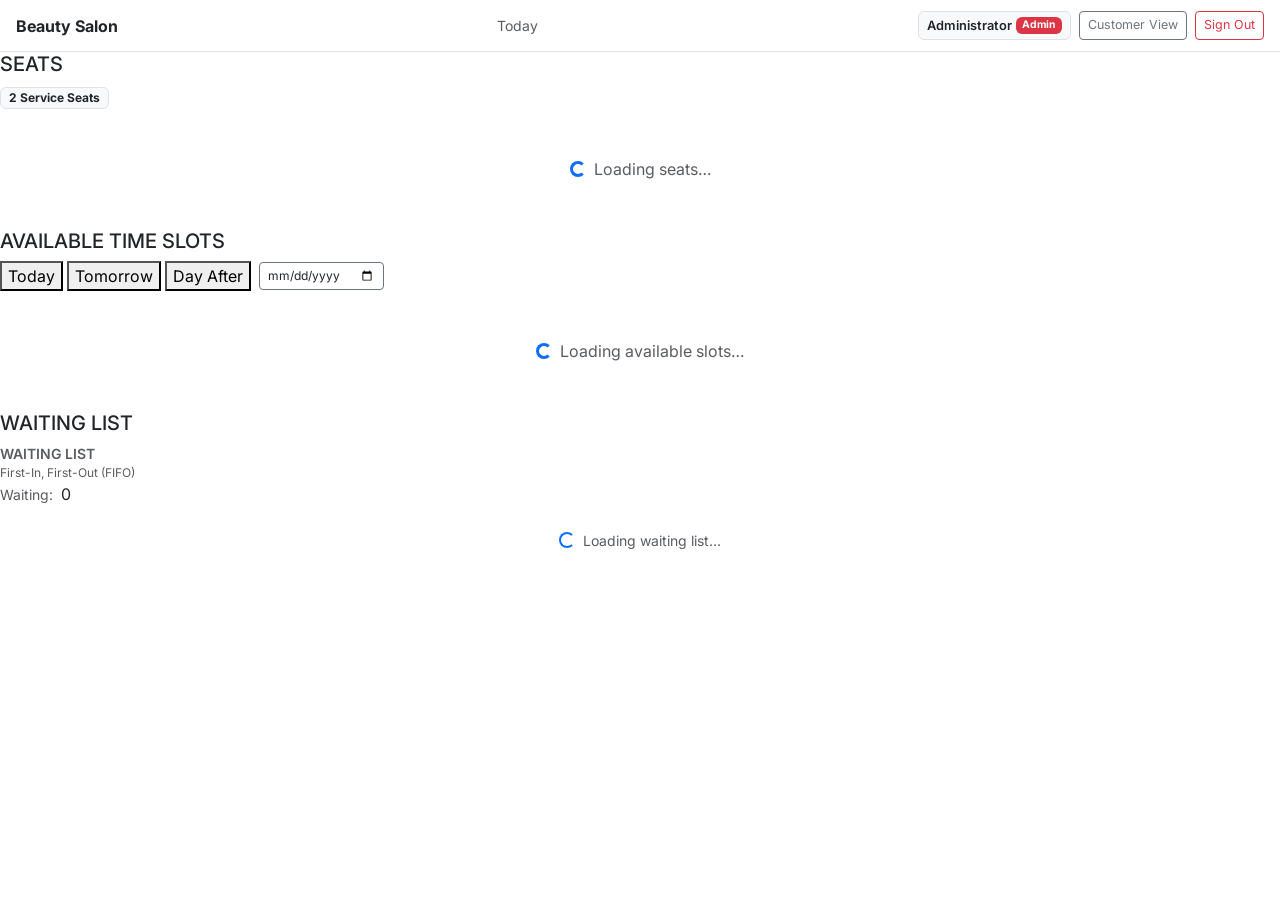
==== src/main/resources/static/admin/dashboard.html @ d9201eeb "Update BarberEase application and fix queue syntax" ====
<!DOCTYPE html>
<html lang="en">
<head>
  <meta charset="UTF-8">
  <meta name="viewport" content="width=device-width, initial-scale=1.0">
  <title>Admin Dashboard - Beauty Salon</title>
  <link rel="preconnect" href="https://fonts.googleapis.com">
  <link rel="preconnect" href="https://fonts.gstatic.com" crossorigin>
  <link href="https://fonts.googleapis.com/css2?family=Inter:wght@400;500;600;700;800&display=swap" rel="stylesheet">
  <link href="https://cdn.jsdelivr.net/npm/bootstrap@5.3.3/dist/css/bootstrap.min.css" rel="stylesheet">
  <link rel="stylesheet" href="/css/style.css">
  <style>
    body {
      font-family: 'Inter', system-ui, -apple-system, sans-serif;
    }
  </style>
</head>
<body class="booking-page-root">

  <!-- ═══ TOP NAVBAR (COMPACT & FIXED 52PX) ═══ -->
  <nav class="navbar navbar-expand bg-white border-bottom px-3 py-2 flex-shrink-0" style="height: 52px; z-index: 1000;">
    <div class="container-fluid px-0 d-flex justify-content-between align-items-center">
      
      <!-- Brand Logo -->
      <a class="navbar-brand d-flex align-items-center gap-2 m-0 p-0 text-decoration-none" href="/admin/dashboard.html">
        <span class="fw-bold fs-6 text-dark tracking-tight">Beauty Salon</span>
      </a>

      <!-- Center Date -->
      <div class="d-none d-lg-flex align-items-center gap-2">
        <span class="text-muted small" id="admin-date-label">Today</span>
      </div>

      <!-- Right User Controls -->
      <div class="d-flex align-items-center gap-2">
        <!-- Admin User Badge -->
        <div class="d-flex align-items-center gap-1.5 px-2 py-1 bg-light border rounded text-dark small" style="font-size: 0.8rem;">
          <span class="fw-semibold text-truncate" style="max-width: 140px;" id="admin-username-display">Administrator</span>
          <span class="badge bg-danger ms-1" style="font-size: 0.65rem;">Admin</span>
        </div>

        <!-- Customer View Link -->
        <a href="/customer/dashboard.html" class="btn btn-sm btn-outline-secondary py-1 px-2 text-decoration-none" title="Customer View" style="font-size: 0.78rem;">
          Customer View
        </a>

        <!-- Logout Button -->
        <button class="btn btn-sm btn-outline-danger py-1 px-2" onclick="handleLogout()" title="Sign Out" style="font-size: 0.78rem;">
          Sign Out
        </button>
      </div>

    </div>
  </nav>

  <!-- ═══ FIXED 3-COLUMN MAIN LAYOUT (ZERO PAGE SCROLL) ═══ -->
  <main class="booking-main-row">

    <!-- ── COLUMN 1: LEFT SIDE — SEATS (2 SEATS) ── -->
    <section class="booking-col booking-col-seats">
      <div class="booking-col-header">
        <h5>SEATS</h5>
        <span class="badge bg-light text-dark border">2 Service Seats</span>
      </div>
      <div class="booking-col-body" id="admin-seats-container">
        <!-- Dynamically populated by renderAdminSeats() -->
        <div class="text-center py-5 text-muted">
          <div class="spinner-border spinner-border-sm text-primary me-2"></div>Loading seats…
        </div>
      </div>
    </section>

    <!-- ── COLUMN 2: CENTER — AVAILABLE TIME SLOTS ── -->
    <section class="booking-col booking-col-slots">
      <div class="booking-col-header">
        <h5>AVAILABLE TIME SLOTS</h5>
        <div class="d-flex align-items-center gap-1">
          <!-- Date Filter Buttons -->
          <div class="slot-date-bar mb-0" style="padding:0;background:transparent;border:none;">
            <button class="slot-date-btn active" id="admin-btn-date-today" onclick="selectAdminDateFilter('today')">Today</button>
            <button class="slot-date-btn" id="admin-btn-date-tomorrow" onclick="selectAdminDateFilter('tomorrow')">Tomorrow</button>
            <button class="slot-date-btn" id="admin-btn-date-dayafter" onclick="selectAdminDateFilter('dayafter')">Day After</button>
          </div>
          <input type="date" id="admin-slot-picker-date" class="form-control form-control-sm border-secondary ms-1" style="width:125px;font-size:0.75rem;" onchange="onAdminDateChanged(this.value)">
        </div>
      </div>
      <div class="booking-col-body" id="admin-slots-list">
        <!-- Dynamically populated by renderAdminSlots() -->
        <div class="text-center py-5 text-muted">
          <div class="spinner-border spinner-border-sm text-primary me-2"></div>Loading available slots…
        </div>
      </div>
    </section>

    <!-- ── COLUMN 3: RIGHT SIDE — WAITING LIST ── -->
    <section class="booking-col booking-col-queue">
      <div class="booking-col-header">
        <h5>WAITING LIST</h5>
      </div>
      <div class="booking-col-body">
        <!-- Live Waiting Counter Box -->
        <div class="queue-counter-box">
          <div>
            <div class="text-muted small fw-semibold">WAITING LIST</div>
            <div class="small text-muted" style="font-size:0.75rem;">First-In, First-Out (FIFO)</div>
          </div>
          <div>
            <span class="text-muted small me-1">Waiting:</span>
            <span class="queue-counter-number" id="admin-waiting-queue-count">0</span>
          </div>
        </div>

        <!-- FIFO Queue List -->
        <div id="admin-waiting-queue-list">
          <!-- Dynamically populated by renderAdminQueue() -->
          <div class="text-center py-4 text-muted small">
            <div class="spinner-border spinner-border-sm text-primary me-2"></div>Loading waiting list…
          </div>
        </div>
      </div>
    </section>

  </main>

  <!-- ═══════════════════════════════════════════════════════════════
       FINISH SERVICE CONFIRMATION MODAL
  ════════════════════════════════════════════════════════════════ -->
  <div class="modal fade" id="finishServiceModal" tabindex="-1" aria-labelledby="finishServiceModalLabel" aria-hidden="true">
    <div class="modal-dialog modal-dialog-centered modal-sm">
      <div class="modal-content border-0 shadow">
        <div class="modal-header bg-danger text-white py-2.5 px-3">
          <h6 class="modal-title fw-bold" id="finishServiceModalLabel">
            Finish Service
          </h6>
          <button type="button" class="btn-close btn-close-white btn-sm" data-bs-dismiss="modal" aria-label="Close"></button>
        </div>
        <div class="modal-body p-3">
          <p class="small text-secondary mb-2">Are you sure you want to finish service for:</p>
          <div class="p-2 rounded bg-light border mb-2 text-center">
            <div class="fw-bold text-dark fs-6" id="finish-customer-name">Customer Name</div>
            <div class="text-primary small fw-semibold" id="finish-seat-name">Seat 1</div>
          </div>
          <p class="text-muted mb-0" style="font-size: 0.78rem;">
            This will mark the service <strong>COMPLETED</strong>, free the seat, and <strong>automatically assign the next waiting customer</strong> from the queue.
          </p>
        </div>
        <div class="modal-footer p-2 bg-light d-flex justify-content-end gap-1">
          <button type="button" class="btn btn-sm btn-secondary" data-bs-dismiss="modal">Cancel</button>
          <button type="button" class="btn btn-sm btn-danger fw-bold" id="btn-confirm-finish" onclick="executeFinishService()">
            Complete Service
          </button>
        </div>
      </div>
    </div>
  </div>

  <!-- Toast Notification Container -->
  <div class="toast-container position-fixed bottom-0 end-0 p-3" style="z-index: 1100;" id="toast-container"></div>

  <!-- Bootstrap 5 Bundle JS -->
  <script src="https://cdn.jsdelivr.net/npm/bootstrap@5.3.3/dist/js/bootstrap.bundle.min.js"></script>
  <!-- Core Auth JS -->
  <script src="/js/auth.js"></script>
  <!-- Dedicated Admin Dashboard JS -->
  <script src="/js/admin.js"></script>
</body>
</html>
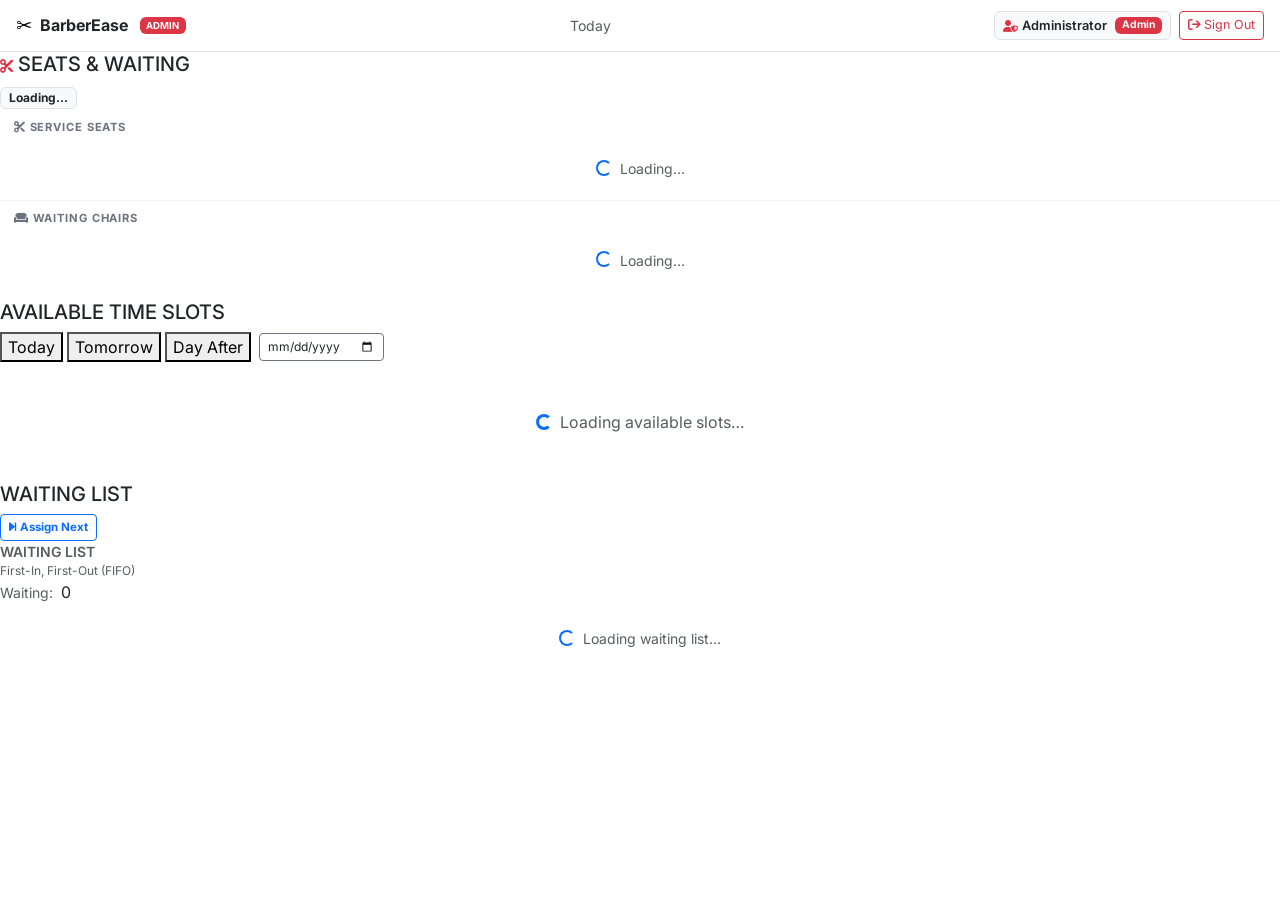
==== commit d47d8d60: "Fix UI bugs: admin dashboard layout, slot badge logic, missing CSS status badges, and join queue dro" ====
--- a/src/main/resources/static/admin/dashboard.html
+++ b/src/main/resources/static/admin/dashboard.html
@@ -3,15 +3,105 @@
 <head>
   <meta charset="UTF-8">
   <meta name="viewport" content="width=device-width, initial-scale=1.0">
-  <title>Admin Dashboard - Beauty Salon</title>
+  <title>Admin Dashboard — BarberEase Management</title>
+  <meta name="description" content="Admin-only seat, queue and waiting-chair management dashboard for BarberEase.">
   <link rel="preconnect" href="https://fonts.googleapis.com">
   <link rel="preconnect" href="https://fonts.gstatic.com" crossorigin>
   <link href="https://fonts.googleapis.com/css2?family=Inter:wght@400;500;600;700;800&display=swap" rel="stylesheet">
   <link href="https://cdn.jsdelivr.net/npm/bootstrap@5.3.3/dist/css/bootstrap.min.css" rel="stylesheet">
+  <link rel="stylesheet" href="https://cdnjs.cloudflare.com/ajax/libs/font-awesome/6.4.0/css/all.min.css">
   <link rel="stylesheet" href="/css/style.css">
   <style>
-    body {
-      font-family: 'Inter', system-ui, -apple-system, sans-serif;
+    body { font-family: 'Inter', system-ui, -apple-system, sans-serif; }
+
+    /* ── Waiting Chair Cards ── */
+    .waiting-chair-card {
+      background: #fff;
+      border: 1.5px solid #e5e7eb;
+      border-radius: 10px;
+      padding: 0.75rem 1rem;
+      margin-bottom: 0.5rem;
+      display: flex;
+      align-items: center;
+      justify-content: space-between;
+      gap: 0.5rem;
+      transition: border-color 0.2s, box-shadow 0.2s;
+    }
+    .waiting-chair-card.occupied {
+      border-color: #f59e0b;
+      background: #fffbeb;
+    }
+    .waiting-chair-card.vacant {
+      border-color: #d1fae5;
+      background: #f0fdf4;
+    }
+    .wchair-number {
+      font-weight: 700;
+      font-size: 0.85rem;
+      color: #374151;
+      min-width: 28px;
+    }
+    .wchair-status-badge {
+      font-size: 0.65rem;
+      font-weight: 700;
+      letter-spacing: 0.04em;
+      padding: 0.2rem 0.5rem;
+      border-radius: 4px;
+      text-transform: uppercase;
+    }
+    .wchair-status-badge.vacant { background: #d1fae5; color: #065f46; }
+    .wchair-status-badge.occupied { background: #fef3c7; color: #92400e; }
+
+    /* ── Section dividers in left panel ── */
+    .panel-section-title {
+      font-size: 0.7rem;
+      font-weight: 700;
+      letter-spacing: 0.08em;
+      color: #6b7280;
+      text-transform: uppercase;
+      padding: 0.5rem 0 0.4rem;
+      border-top: 1px solid #f3f4f6;
+      margin-top: 0.25rem;
+    }
+    .panel-section-title:first-child { border-top: none; margin-top: 0; }
+
+    /* ── Queue entry: enhanced ── */
+    .queue-admin-entry {
+      background: #fff;
+      border: 1.5px solid #e5e7eb;
+      border-radius: 10px;
+      padding: 0.7rem 0.85rem;
+      margin-bottom: 0.5rem;
+      transition: box-shadow 0.2s;
+    }
+    .queue-admin-entry:hover { box-shadow: 0 2px 8px rgba(0,0,0,0.07); }
+    .queue-position-badge {
+      width: 28px; height: 28px; border-radius: 50%;
+      background: #3b82f6; color: #fff;
+      font-size: 0.75rem; font-weight: 800;
+      display: flex; align-items: center; justify-content: center;
+      flex-shrink: 0;
+    }
+    .queue-admin-actions { display: flex; gap: 0.3rem; flex-wrap: wrap; margin-top: 0.5rem; padding-left: 2.2rem; }
+    .q-btn {
+      font-size: 0.65rem; font-weight: 700;
+      padding: 0.18rem 0.55rem; border-radius: 4px;
+      border: 1px solid; cursor: pointer; transition: all 0.15s;
+    }
+    .q-btn:hover { opacity: 0.85; transform: translateY(-1px); }
+    .q-btn-call    { border-color: #3b82f6; color: #3b82f6; background: #eff6ff; }
+    .q-btn-seat    { border-color: #10b981; color: #065f46; background: #d1fae5; }
+    .q-btn-skip    { border-color: #9ca3af; color: #6b7280; background: #f9fafb; }
+    .q-btn-noshow  { border-color: #ef4444; color: #b91c1c; background: #fef2f2; }
+    .q-btn-remove  { border-color: #374151; color: #374151; background: #f9fafb; }
+
+    /* ── Empty queue message ── */
+    .empty-queue-msg { text-align: center; padding: 2rem 1rem; }
+    .empty-queue-msg .icon { font-size: 2.5rem; margin-bottom: 0.75rem; opacity: 0.4; }
+
+    /* ── Seat status extras ── */
+    .seat-service-badge {
+      font-size: 0.68rem; color: #6b7280; margin-top: 0.15rem;
     }
   </style>
 </head>
@@ -20,10 +110,11 @@
   <!-- ═══ TOP NAVBAR (COMPACT & FIXED 52PX) ═══ -->
   <nav class="navbar navbar-expand bg-white border-bottom px-3 py-2 flex-shrink-0" style="height: 52px; z-index: 1000;">
     <div class="container-fluid px-0 d-flex justify-content-between align-items-center">
-      
       <!-- Brand Logo -->
       <a class="navbar-brand d-flex align-items-center gap-2 m-0 p-0 text-decoration-none" href="/admin/dashboard.html">
-        <span class="fw-bold fs-6 text-dark tracking-tight">Beauty Salon</span>
+        <span style="font-size:1.2rem;">✂️</span>
+        <span class="fw-bold fs-6 text-dark tracking-tight">BarberEase</span>
+        <span class="badge bg-danger ms-1" style="font-size:0.6rem;">ADMIN</span>
       </a>
 
       <!-- Center Date -->
@@ -33,39 +124,49 @@
 
       <!-- Right User Controls -->
       <div class="d-flex align-items-center gap-2">
-        <!-- Admin User Badge -->
-        <div class="d-flex align-items-center gap-1.5 px-2 py-1 bg-light border rounded text-dark small" style="font-size: 0.8rem;">
+        <div class="d-flex align-items-center gap-1 px-2 py-1 bg-light border rounded text-dark small" style="font-size: 0.8rem;">
+          <i class="fa-solid fa-user-shield text-danger" style="font-size:0.75rem;"></i>
           <span class="fw-semibold text-truncate" style="max-width: 140px;" id="admin-username-display">Administrator</span>
           <span class="badge bg-danger ms-1" style="font-size: 0.65rem;">Admin</span>
         </div>
 
-        <!-- Customer View Link -->
-        <a href="/customer/dashboard.html" class="btn btn-sm btn-outline-secondary py-1 px-2 text-decoration-none" title="Customer View" style="font-size: 0.78rem;">
-          Customer View
-        </a>
-
         <!-- Logout Button -->
         <button class="btn btn-sm btn-outline-danger py-1 px-2" onclick="handleLogout()" title="Sign Out" style="font-size: 0.78rem;">
-          Sign Out
+          <i class="fa-solid fa-arrow-right-from-bracket me-1"></i>Sign Out
         </button>
       </div>
-
     </div>
   </nav>
 
-  <!-- ═══ FIXED 3-COLUMN MAIN LAYOUT (ZERO PAGE SCROLL) ═══ -->
+  <!-- ═══ FIXED 3-COLUMN MAIN LAYOUT ═══ -->
   <main class="booking-main-row">
 
-    <!-- ── COLUMN 1: LEFT SIDE — SEATS (2 SEATS) ── -->
+    <!-- ── COLUMN 1: LEFT SIDE — SERVICE SEATS + WAITING CHAIRS ── -->
     <section class="booking-col booking-col-seats">
       <div class="booking-col-header">
-        <h5>SEATS</h5>
-        <span class="badge bg-light text-dark border">2 Service Seats</span>
-      </div>
-      <div class="booking-col-body" id="admin-seats-container">
-        <!-- Dynamically populated by renderAdminSeats() -->
-        <div class="text-center py-5 text-muted">
-          <div class="spinner-border spinner-border-sm text-primary me-2"></div>Loading seats…
+        <h5><i class="fa-solid fa-scissors me-1 text-danger" style="font-size:0.85rem;"></i>SEATS & WAITING</h5>
+        <span class="badge bg-light text-dark border" id="left-panel-badge">Loading…</span>
+      </div>
+      <!-- Service Seats sub-section -->
+      <div style="flex:0 0 auto; padding:0.6rem 0.85rem 0.3rem; border-bottom:1px solid #f1f5f9;">
+        <div class="panel-section-title" style="border-top:none; margin-top:0; padding-top:0;">
+          <i class="fa-solid fa-scissors me-1"></i>Service Seats
+        </div>
+        <div id="admin-service-seats-container">
+          <div class="text-center py-3 text-muted small">
+            <div class="spinner-border spinner-border-sm text-primary me-2"></div>Loading…
+          </div>
+        </div>
+      </div>
+      <!-- Waiting Chairs sub-section (scrollable) -->
+      <div style="flex:1; min-height:0; overflow-y:auto; padding:0.6rem 0.85rem 0.85rem;">
+        <div class="panel-section-title" style="border-top:none; margin-top:0; padding-top:0;">
+          <i class="fa-solid fa-couch me-1"></i>Waiting Chairs
+        </div>
+        <div id="admin-waiting-chairs-container">
+          <div class="text-center py-3 text-muted small">
+            <div class="spinner-border spinner-border-sm text-primary me-2"></div>Loading…
+          </div>
         </div>
       </div>
     </section>
@@ -75,7 +176,6 @@
       <div class="booking-col-header">
         <h5>AVAILABLE TIME SLOTS</h5>
         <div class="d-flex align-items-center gap-1">
-          <!-- Date Filter Buttons -->
           <div class="slot-date-bar mb-0" style="padding:0;background:transparent;border:none;">
             <button class="slot-date-btn active" id="admin-btn-date-today" onclick="selectAdminDateFilter('today')">Today</button>
             <button class="slot-date-btn" id="admin-btn-date-tomorrow" onclick="selectAdminDateFilter('tomorrow')">Tomorrow</button>
@@ -85,17 +185,19 @@
         </div>
       </div>
       <div class="booking-col-body" id="admin-slots-list">
-        <!-- Dynamically populated by renderAdminSlots() -->
         <div class="text-center py-5 text-muted">
           <div class="spinner-border spinner-border-sm text-primary me-2"></div>Loading available slots…
         </div>
       </div>
     </section>
 
-    <!-- ── COLUMN 3: RIGHT SIDE — WAITING LIST ── -->
+    <!-- ── COLUMN 3: RIGHT SIDE — FULL WAITING LIST (ADMIN ONLY) ── -->
     <section class="booking-col booking-col-queue">
       <div class="booking-col-header">
         <h5>WAITING LIST</h5>
+        <button class="btn btn-sm btn-outline-primary fw-bold py-1 px-2" style="font-size:0.72rem;" onclick="executeAssignNext()" title="Assign next waiting customer to available seat">
+          <i class="fa-solid fa-forward-step me-1"></i>Assign Next
+        </button>
       </div>
       <div class="booking-col-body">
         <!-- Live Waiting Counter Box -->
@@ -110,9 +212,8 @@
           </div>
         </div>
 
-        <!-- FIFO Queue List -->
+        <!-- FIFO Queue List (admin sees all customer details) -->
         <div id="admin-waiting-queue-list">
-          <!-- Dynamically populated by renderAdminQueue() -->
           <div class="text-center py-4 text-muted small">
             <div class="spinner-border spinner-border-sm text-primary me-2"></div>Loading waiting list…
           </div>
@@ -128,27 +229,120 @@
   <div class="modal fade" id="finishServiceModal" tabindex="-1" aria-labelledby="finishServiceModalLabel" aria-hidden="true">
     <div class="modal-dialog modal-dialog-centered modal-sm">
       <div class="modal-content border-0 shadow">
-        <div class="modal-header bg-danger text-white py-2.5 px-3">
+        <div class="modal-header bg-success text-white py-2 px-3">
           <h6 class="modal-title fw-bold" id="finishServiceModalLabel">
-            Finish Service
+            <i class="fa-solid fa-check-circle me-1"></i>Complete Service
           </h6>
           <button type="button" class="btn-close btn-close-white btn-sm" data-bs-dismiss="modal" aria-label="Close"></button>
         </div>
         <div class="modal-body p-3">
-          <p class="small text-secondary mb-2">Are you sure you want to finish service for:</p>
+          <p class="small text-secondary mb-2">Complete service for:</p>
           <div class="p-2 rounded bg-light border mb-2 text-center">
             <div class="fw-bold text-dark fs-6" id="finish-customer-name">Customer Name</div>
             <div class="text-primary small fw-semibold" id="finish-seat-name">Seat 1</div>
           </div>
           <p class="text-muted mb-0" style="font-size: 0.78rem;">
-            This will mark the service <strong>COMPLETED</strong>, free the seat, and <strong>automatically assign the next waiting customer</strong> from the queue.
+            This will mark the service <strong>COMPLETED</strong>, free the seat, and <strong>automatically assign the next waiting customer</strong> from the FIFO queue.
           </p>
         </div>
         <div class="modal-footer p-2 bg-light d-flex justify-content-end gap-1">
           <button type="button" class="btn btn-sm btn-secondary" data-bs-dismiss="modal">Cancel</button>
-          <button type="button" class="btn btn-sm btn-danger fw-bold" id="btn-confirm-finish" onclick="executeFinishService()">
-            Complete Service
+          <button type="button" class="btn btn-sm btn-success fw-bold" id="btn-confirm-finish" onclick="executeFinishService()">
+            <i class="fa-solid fa-check me-1"></i>Complete Service
           </button>
+        </div>
+      </div>
+    </div>
+  </div>
+
+  <!-- ═══════════════════════════════════════════════════════════════
+       FORCE FREE SEAT MODAL
+  ════════════════════════════════════════════════════════════════ -->
+  <div class="modal fade" id="forceFreeModal" tabindex="-1" aria-labelledby="forceFreeModalLabel" aria-hidden="true">
+    <div class="modal-dialog modal-dialog-centered modal-sm">
+      <div class="modal-content border-0 shadow">
+        <div class="modal-header bg-warning text-dark py-2 px-3">
+          <h6 class="modal-title fw-bold" id="forceFreeModalLabel">
+            <i class="fa-solid fa-exclamation-triangle me-1"></i>Force Free Seat
+          </h6>
+          <button type="button" class="btn-close btn-sm" data-bs-dismiss="modal" aria-label="Close"></button>
+        </div>
+        <div class="modal-body p-3">
+          <p class="small text-secondary mb-2">Force free this seat (e.g. customer left early):</p>
+          <div class="p-2 rounded bg-light border mb-2 text-center">
+            <div class="fw-bold text-dark fs-6" id="force-free-customer-name">Customer Name</div>
+            <div class="text-primary small fw-semibold" id="force-free-seat-name">Seat 1</div>
+          </div>
+          <div class="mb-2">
+            <label for="forceFreeReason" class="form-label small fw-semibold">Reason (required):</label>
+            <input type="text" class="form-control form-control-sm" id="forceFreeReason" placeholder="Enter reason..." required>
+          </div>
+          <p class="text-muted mb-0" style="font-size: 0.78rem;">
+            This marks service as <strong>INTERRUPTED</strong>, frees the seat, and assigns the <strong>next waiting customer</strong>.
+          </p>
+        </div>
+        <div class="modal-footer p-2 bg-light d-flex justify-content-end gap-1">
+          <button type="button" class="btn btn-sm btn-secondary" data-bs-dismiss="modal">Cancel</button>
+          <button type="button" class="btn btn-sm btn-warning fw-bold" id="btn-confirm-force-free" onclick="executeForceFreeSeat()">
+            <i class="fa-solid fa-bolt me-1"></i>Force Free Seat
+          </button>
+        </div>
+      </div>
+    </div>
+  </div>
+
+  <!-- ═══════════════════════════════════════════════════════════════
+       SKIP / REMOVE REASON MODAL
+  ════════════════════════════════════════════════════════════════ -->
+  <div class="modal fade" id="queueActionModal" tabindex="-1" aria-hidden="true">
+    <div class="modal-dialog modal-dialog-centered modal-sm">
+      <div class="modal-content border-0 shadow">
+        <div class="modal-header py-2 px-3">
+          <h6 class="modal-title fw-bold" id="queueActionModalTitle">Confirm Action</h6>
+          <button type="button" class="btn-close btn-sm" data-bs-dismiss="modal"></button>
+        </div>
+        <div class="modal-body p-3">
+          <p class="small text-secondary mb-2" id="queueActionModalDesc">Confirm this action for:</p>
+          <div class="p-2 rounded bg-light border mb-2 text-center">
+            <div class="fw-bold text-dark" id="queueActionModalCustomer">Customer</div>
+          </div>
+          <div class="mb-2" id="queueActionReasonWrap">
+            <label class="form-label small fw-semibold">Reason (optional):</label>
+            <input type="text" class="form-control form-control-sm" id="queueActionReason" placeholder="Enter reason...">
+          </div>
+        </div>
+        <div class="modal-footer p-2 bg-light d-flex justify-content-end gap-1">
+          <button type="button" class="btn btn-sm btn-secondary" data-bs-dismiss="modal">Cancel</button>
+          <button type="button" class="btn btn-sm fw-bold" id="btn-confirm-queue-action" onclick="executeQueueAction()">Confirm</button>
+        </div>
+      </div>
+    </div>
+  </div>
+
+  <!-- ═══════════════════════════════════════════════════════════════
+       ASSIGN WAITING CHAIR MODAL
+  ════════════════════════════════════════════════════════════════ -->
+  <div class="modal fade" id="assignWaitingChairModal" tabindex="-1" aria-hidden="true">
+    <div class="modal-dialog modal-dialog-centered modal-sm">
+      <div class="modal-content border-0 shadow">
+        <div class="modal-header bg-amber py-2 px-3" style="background:#fbbf24;">
+          <h6 class="modal-title fw-bold text-dark">Assign Customer to Waiting Chair</h6>
+          <button type="button" class="btn-close btn-sm" data-bs-dismiss="modal"></button>
+        </div>
+        <div class="modal-body p-3">
+          <p class="small text-secondary mb-2">Assign a waiting customer to:</p>
+          <div class="p-2 rounded bg-light border mb-3 text-center">
+            <div class="fw-bold text-dark" id="awc-chair-name">Waiting Chair W1</div>
+          </div>
+          <div class="mb-2">
+            <label class="form-label small fw-semibold">Customer ID:</label>
+            <input type="number" class="form-control form-control-sm" id="awc-customer-id" placeholder="Enter customer ID..." min="1">
+            <div class="form-text small text-muted">Enter the customer's ID number from their profile.</div>
+          </div>
+        </div>
+        <div class="modal-footer p-2 bg-light d-flex justify-content-end gap-1">
+          <button type="button" class="btn btn-sm btn-secondary" data-bs-dismiss="modal">Cancel</button>
+          <button type="button" class="btn btn-sm btn-warning fw-bold text-dark" onclick="executeAssignWaitingChair()">Assign</button>
         </div>
       </div>
     </div>
